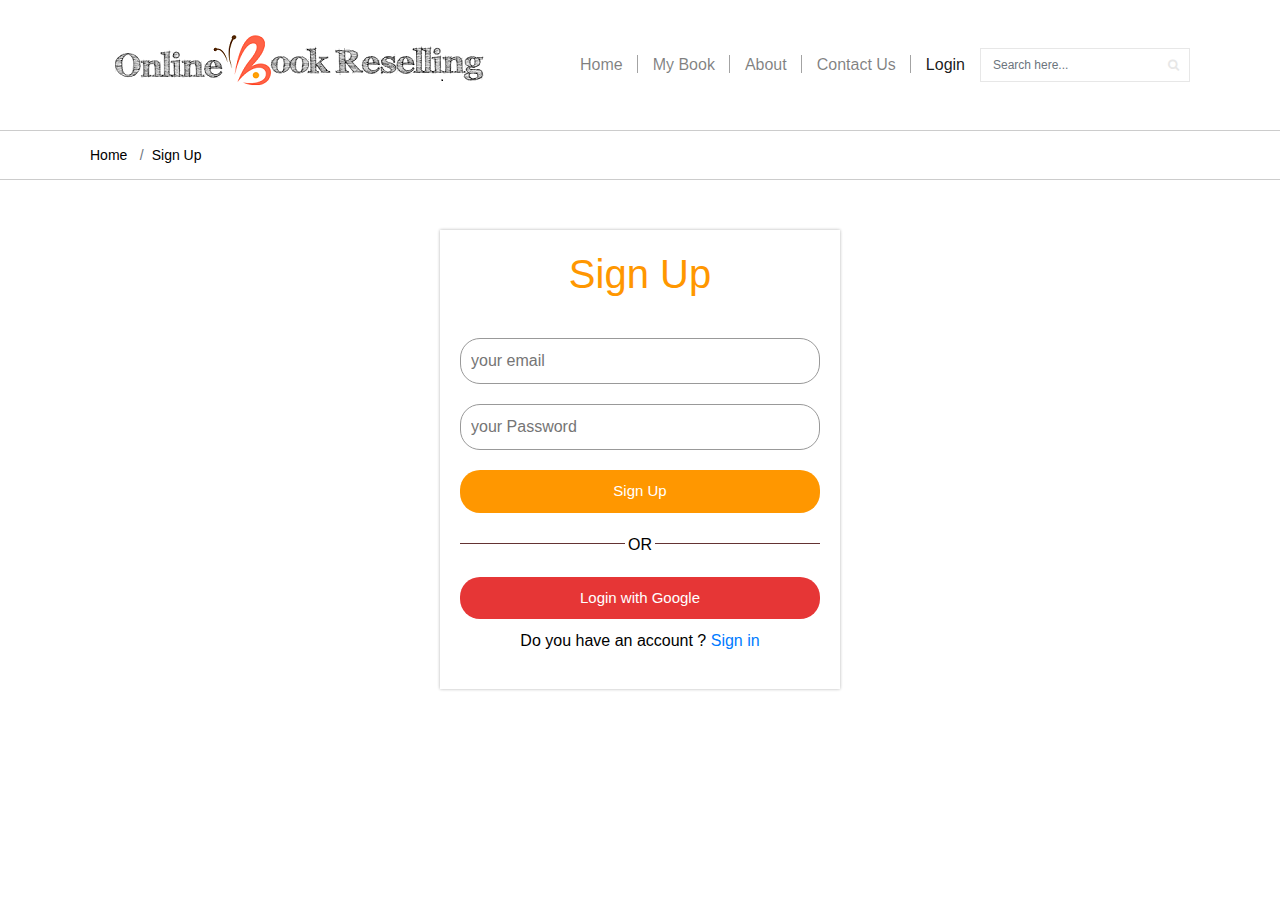
==== signup.html @ 9cd04264 "first commit" ====
<!DOCTYPE html>
<html lang="en">

<head>
    <meta charset="UTF-8">
    <title>Book Store</title>
    <meta name="viewport" content="width=device-width, initial-scale=1">
    <meta name="theme-color" content="#03a6f3">
    <link rel="stylesheet" href="css/bootstrap.min.css">
    <link href="https://fonts.googleapis.com/css?family=Montserrat:200,300,400,500,600,700,800,900" rel="stylesheet">
    <link rel="stylesheet" href="https://cdnjs.cloudflare.com/ajax/libs/font-awesome/4.7.0/css/font-awesome.min.css">
    <link rel="stylesheet" type="text/css" href="css/owl.carousel.min.css">
    <link rel="stylesheet" href="css/styles.css">
    <link rel="stylesheet" href="css/signup.css">

</head>

<body>
    <header>
        <div class="main-menu">
            <div class="container">
                <nav class="navbar navbar-expand-lg navbar-light">
                    <a class="navbar-brand" href="index.html"><img src="images/logo.png" alt="logo"></a>
                    <button class="navbar-toggler" type="button" data-toggle="collapse" data-target="#navbarSupportedContent" aria-controls="navbarSupportedContent" aria-expanded="false" aria-label="Toggle navigation">
                        <span class="navbar-toggler-icon"></span>
                    </button>
                    <div class="collapse navbar-collapse" id="navbarSupportedContent">
                        <ul class="navbar-nav ml-auto">
                            <li class="navbar-item ">
                                <a href="index.html" class="nav-link">Home</a>
                            </li>
                            <li class="navbar-item">
                                <a href="mybook.html" class="nav-link">My Book</a>
                            </li>
                            <li class="navbar-item">
                                <a href="about.html" class="nav-link">About</a>
                            </li>
                            <li class="navbar-item">
                                <a href="contact.html" class="nav-link">Contact Us</a>
                            </li>
                            <li class="navbar-item active">
                                <a href="login.html" class="nav-link">Login</a>
                            </li>
                        </ul>
                        <form class="form-inline my-2 my-lg-0">
                            <input class="form-control mr-sm-2" type="search" placeholder="Search here..." aria-label="Search">
                            <span class="fa fa-search"></span>
                        </form>
                    </div>
                </nav>
            </div>
        </div>
    </header>

    <div class="breadcrumb">
        <div class="container">
            <a class="breadcrumb-item" href="index.html">Home</a>
            <span class="breadcrumb-item active">Sign Up</span>
        </div>
    </div>
    


    <div class="signupform">
        <h1>Sign Up</h1>
        <form>
            <input type="email" class="input-box" placeholder="your email">
            <input type="password" class="input-box" placeholder="your Password">            
         
            <button type="button" class="signupbtn">Sign Up</button>
            <hr>
            <p class="or">OR</p>
            <button type="button" class="signupbtngg">Login with Google</button>
            <p>Do you have an account ? <a href="login.html">Sign in
            </a></p>       
        </form>
    </div>



    
    <script src="js/jquery.min.js"></script>
    <script src="js/bootstrap.min.js"></script>
    <script type="text/javascript" src="js/owl.carousel.min.js"></script>
    <script src="js/custom.js"></script>
</body>

</html>
---- css/styles.css ----
/*
	Book Store Sass Theme
	Author: Vinay Reddy
	version: 0.0.1
*/
/* BASE */
/* Font family */
/* color */
/* Font size */
/* mixin */
body {
  margin: 0px;
  padding: 0px;
  font-family: 'Montserrat', sans-serif;
  color: #000;
  float: left;
  width: 100%;
}

* {
  -webkit-box-sizing: border-box;
  -moz-box-sizing: border-box;
  box-sizing: border-box;
}

*:before,
*:after {
  -webkit-box-sizing: border-box;
  -moz-box-sizing: border-box;
  box-sizing: border-box;
}

h1,
h2,
h3,
h4,
h5,
h6,
ul {
  margin: 0px;
  padding: 0px;
}

input {
  font-family: 'Raleway', sans-serif;
  outline: 0;
}

textarea {
  font-family: 'Raleway', sans-serif;
  outline: 0;
}

.btn {
  background: #ff9700;
  opacity: 1;
  color: #fff;
  text-transform: uppercase;
  padding: 15px 20px 11px;
  font-size: 14px;
  font-weight: 500;
  letter-spacing: 0.4px;
  border: 2px solid #ff9700;
  border-radius: 2px;
}

.btn:hover {
  background: #fff;
  color: #ff9700;
}

.container {
  width: 1200px;
  padding: 0 50px;
  max-width: 1200px;
}

section {
  float: left;
  width: 100%;
}

.gray-btn {
  background: #ccc;
  border: 2px solid #ccc;
  font-size: 16px;
  font-weight: 300;
}

.gray-btn:hover {
  background: #fff;
  color: #ccc;
}

.blue-btn {
  background: #0072bc;
  border: 2px solid #0072bc;
  font-size: 16px;
  font-weight: 300;
}

.blue-btn:hover {
  background: #fff;
  color: #0072bc;
}

.black {
  background: #252525;
  border: 2px solid #252525;
}

.black:hover {
  background: transparent;
  color: #252525;
}

img {
  max-width: 100%;
}

/* modules */
/* layouts */
header .header-top {
  background: #fcba68;
  color: #fff;
  padding: 7px 0 7px;
}

header .header-top .web-url {
  font-size: 12px;
  border-bottom: 1px solid;
  color: #fff;
  line-height: 11px;
  display: inline-block;
  font-style: italic;
}

header .header-top .web-url:hover {
  text-decoration: none;
  border: 0;
}

header .header-top h5 {
  font-size: 16px;
  font-weight: 300;
}

header .header-top .ph-number {
  float: right;
}

header .header-top .row {
  align-items: center;
}

header .main-menu {
  padding: 40px 0;
}

header .main-menu .navbar {
  padding: 0;
}

header .main-menu .navbar-brand {
  padding: 0;
  margin-top: -10px;
}

header .main-menu .navbar-brand {}

header .main-menu .navbar-light .navbar-nav .navbar-item {
  padding: 0 15px;
  position: relative;
}

header .main-menu .navbar-light .navbar-nav .navbar-item:after {
  content: '';
  width: 1px;
  height: 18px;
  float: right;
  background: #a3a3a3;
  position: absolute;
  right: 0;
  top: 2px;
}

header .main-menu .navbar-light .navbar-nav .navbar-item:last-child:after {
  display: none;
}

header .main-menu .navbar-light .navbar-nav .navbar-item.active {
  color: #000;
}

header .main-menu .navbar-light .navbar-nav .navbar-item.active:after {
  background: #000;
}

header .main-menu .navbar-light .navbar-nav .nav-link {
  padding: 0;
  font-weight: 300;
}

header .main-menu .form-inline {
  border: 1px solid #e7e7e7;
  padding-right: 10px;
}

header .main-menu .form-inline input {
  border: 0;
  font-size: 12px;
  height: 32px;
  outline: 0;
}

header .main-menu .form-inline input:focus {
  outline: 0;
  box-shadow: none;
}

header .main-menu .form-inline .fa {
  color: #e7e7e7;
  font-size: 12px;
}

header .cart {
  padding: 0 10px;
  margin-right: 10px;
  position: relative;
  margin-top: 2px !important;
}

header .cart .quntity {
  font-size: 9px;
  position: absolute;
  top: -3px;
  right: 0;
  background: red;
  width: 15px;
  height: 15px;
  border-radius: 50%;
  text-align: center;
  color: #fff;
  padding: 1px 0;
}

.slider {
  float: left;
  width: 100%;
  margin-bottom: 50px;
}

.slider .slide {
  position: relative;
}

.slider .slide .content {
  position: absolute;
  top: 0;
  width: 100%;
  background: rgba(0, 0, 0, 0.3);
  height: 100%;
  color: #fff;
  text-align: center;
  display: flex;
  align-items: center;
}

.slider .slide .content .title {
  margin: 0 auto;
  text-align: center;
  width: 100%;
}

.slider .slide .content .title h3 {
  font-size: 30px;
  text-transform: uppercase;
  font-weight: 300;
  margin-bottom: 15px;
}

.slider .slide .content .title h5 {
  font-size: 24px;
  text-transform: uppercase;
  font-weight: 300;
  margin-bottom: 40px;
}

.slider .owl-dots {
  position: absolute;
  bottom: 30px;
  width: 100%;
  text-align: center;
}

.slider button.owl-dot {
  width: 10px;
  height: 10px;
  background: #fff;
  border-radius: 50%;
  margin: 0 5px;
}

.slider button.owl-dot.active {
  background: #ff9700;
}

.recomended-sec {
  text-align: center;
  margin-bottom: 80px;
}

.recomended-sec h2 {
  display: inline-block;
  font-size: 30px;
  padding: 0 15px;
  background: #fff;
  padding: 0 15px;
  position: relative;
  text-transform: uppercase;
  color: #363636;
}

.recomended-sec hr {
  margin: 0;
  margin-top: -20px;
  border-top: 1px solid #999999;
}

.recomended-sec .title {
  margin-bottom: 70px;
}

.recomended-sec .item {
  border: 1px solid #d5d5d5;
  padding: 36px 10px;
  cursor: pointer;
  position: relative;
}

.recomended-sec .item img {
  margin-bottom: 15px;
  max-width: 100%;
}

.recomended-sec .item h3 {
  font-size: 16px;
  text-transform: uppercase;
  font-weight: 300;
  margin-bottom: 10px;
  height: 22px;
  overflow: hidden;
  text-overflow: ellipsis;
}

.recomended-sec .item h6 {
  font-size: 12px;
}

.recomended-sec .item h6 span {
  color: #ff0000;
}

.recomended-sec .item h6 a {
  color: #000;
  border-bottom: 1px solid #d5d5d5;
  padding-bottom: 1px;
}

.recomended-sec .item h6 a:hover {
  text-decoration: none;
  border-bottom: 0;
  color: #ff9700;
}

.recomended-sec .item .hover {
  position: absolute;
  background: rgba(204, 204, 204, 0.7);
  visibility: hidden;
  width: 100%;
  height: 100%;
  top: 0;
  left: 0;
  vertical-align: middle;
  align-items: center;
  display: flex;
  transition: all .4s ease;
  opacity: 0;
}

.recomended-sec .item .hover span {
  margin: 0 auto;
  font-size: 50px;
  margin-top: 40px;
  transition: all 0.4s;
}

.recomended-sec .item .hover a {
  width: 100%;
  height: 100%;
  align-items: center;
  display: flex;
  color: #000;
}

.recomended-sec .item:hover .hover {
  visibility: visible;
  opacity: 1;
}

.recomended-sec .item:hover span {
  margin-top: 0;
}

.recomended-sec .item .sale {
  background: #f9372c;
  padding: 10px 24px;
  position: absolute;
  top: 0;
  left: 0;
  text-transform: uppercase;
  color: #fff;
}

.about-sec {
  margin-bottom: 80px;
  background: #f7f4f0;
  float: left;
  width: 100%;
}

.about-sec .about-img {
  float: left;
  width: 40%;
}

.about-sec .about-img figure {
  height: 550px;
  width: 100%;
  background-position: center bottom !important;
  margin-bottom: 0;
}

.about-sec .about-content {
  max-width: 600px;
  float: left;
  padding: 60px 0;
  padding-left: 60px;
}

.about-sec .about-content h2 {
  text-transform: uppercase;
  font-size: 30px;
  font-weight: 400;
  margin-bottom: 25px;
}

.about-sec .about-content p {
  font-size: 16px;
  line-height: 28px;
  margin-bottom: 30px;
}

.about-sec .about-content .btn-sec {
  margin-top: 58px;
}

.about-sec .about-content .btn-sec .btn {
  margin-right: 10px;
}

.about-sec .about-content .btn-sec .black {
  background: #252525;
  border: 2px solid #252525;
}

.about-sec .about-content .btn-sec .black:hover {
  background: transparent;
  color: #252525;
}

.recent-book-sec {
  text-align: center;
  margin-bottom: 130px;
}

.recent-book-sec h2 {
  display: inline-block;
  padding: 0 15px;
  background: #fff;
  padding: 0 15px;
  position: relative;
  font-size: 30px;
  text-transform: uppercase;
  color: #363636;
}

.recent-book-sec hr {
  margin: 0;
  margin-top: -20px;
  border-top: 1px solid #999999;
}

.recent-book-sec .title {
  margin-bottom: 80px;
}

.recent-book-sec .item {
  text-align: left;
  margin-bottom: 45px;
}

.recent-book-sec .item img {
  margin-bottom: 15px;
  max-width: 100%;
  cursor: pointer;
}

.recent-book-sec .item img:hover+h3 {
  text-decoration: underline;
}

.recent-book-sec .item h3 {
  font-size: 16px;
  line-height: 22px;
  font-weight: 300;
  margin-bottom: 10px;
}

.recent-book-sec .item h3 a {
  color: inherit;
}

.recent-book-sec .item h6 {
  font-size: 12px;
}

.recent-book-sec .item h6 span {
  color: #ff0000;
}

.recent-book-sec .item h6 a {
  color: #000;
  border-bottom: 1px solid #d5d5d5;
  padding-bottom: 1px;
}

.recent-book-sec .item h6 a:hover {
  text-decoration: none;
  border-bottom: 0;
  color: #ff9700;
}

.recent-book-sec .row {
  margin: 0 -30px;
}

.recent-book-sec .row .col-lg-2 {
  padding: 0 30px;
  -ms-flex: 20%;
  flex: 20%;
  max-width: 20%;
}

.recent-book-sec .btn-sec {
  margin-top: 20px;
}

.features-sec {
  margin-bottom: 100px;
}

.features-sec ul li {
  text-align: center;
  padding: 0 20px 60px;
  border: 1px solid #cacaca;
  float: left;
  width: 33.333%;
  list-style: none;
  border-left: 0;
}

.features-sec ul li:first-child {
  border-left: 1px solid #cacaca;
}

.features-sec ul li span.icon {
  width: 65px;
  height: 65px;
  border: 1px solid #cbcbcb;
  display: block;
  border-radius: 50%;
  margin-top: -33px;
  margin: 0 auto;
  margin-top: -33px;
  background: #fff;
  font-size: 22px;
  vertical-align: middle;
  padding: 15px 0;
  color: #ffaf00;
  margin-bottom: 30px;
}

.features-sec ul li span.icon.return {
  color: #00aeef;
}

.features-sec ul li span.icon.chat {
  color: #00a99d;
}

.features-sec ul li h3 {
  font-size: 24px;
  font-weight: 400;
  margin-bottom: 8px;
}

.features-sec ul li h5 {
  font-size: 16px;
  font-weight: 300;
  margin-bottom: 20px;
}

.features-sec ul li h6 {
  font-size: 14px;
  font-weight: 300;
  line-height: 24px;
  opacity: 0.7;
}

.offers-sec {
  padding: 90px 0;
  background-position: center !important;
  background-size: cover !important;
  position: relative;
}

.offers-sec .detail {
  background: #fff;
  padding: 60px 44px;
  position: relative;
}

.offers-sec .detail h3 {
  font-size: 24px;
  font-weight: 400;
  margin-bottom: 8px;
}

.offers-sec .detail h6 {
  font-size: 16px;
  font-weight: 300;
  padding-right: 28px;
  line-height: 28px;
  margin-bottom: 30px;
}

.offers-sec .detail .icon-point {
  position: absolute;
  bottom: 0;
  right: 0;
  opacity: 0.3;
  padding-bottom: 10px;
}

.offers-sec .detail .icon-point.amount {
  opacity: 1;
  padding: 10px 10px;
}

.offers-sec .row {
  margin: 0 -40px;
}

.offers-sec .row .col-md-6 {
  padding: 0 40px;
}

.offers-sec .cover {
  position: absolute;
  width: 100%;
  height: 100%;
  background: rgba(0, 0, 0, 0.7);
  top: 0;
}

.testimonial-sec {
  padding: 80px 0;
  position: relative;
}

.testimonial-sec .item {
  text-align: center;
  padding: 0 140px 100px;
}

.testimonial-sec .item h3 {
  font-size: 34px;
  font-weight: 200;
  line-height: 50px;
  margin-bottom: 40px;
}

.testimonial-sec .item .author {
  font-size: 20px;
  font-weight: 500;
}

.testimonial-sec .item .country {
  font-size: 20px;
  font-weight: 300;
}

.testimonial-sec .owl-dots {
  position: absolute;
  bottom: 30px;
  width: 100%;
  text-align: center;
}

.testimonial-sec button.owl-dot {
  width: 10px;
  height: 10px;
  background: #cdcdcd;
  border-radius: 50%;
  margin: 0 5px;
  trnsition: all 0.3s;
}

.testimonial-sec button.owl-dot.active {
  background: #ff9700;
  transform: scale(1.6);
}

.testimonial-sec .left-quote {
  position: absolute;
  top: 0;
  left: 40px;
}

.testimonial-sec .right-quote {
  position: absolute;
  bottom: 0;
  right: 50px;
}

@media only screen and (max-width: 1024px) {
  header .cart .quntity {
    font-size: 10px;
  }

  .container {
    width: 100%;
    padding: 0 20px;
    max-width: 100%;
  }

  .recent-book-sec .row {
    margin: 0 -20px;
  }

  .recent-book-sec .row .col-lg-2 {
    padding: 0 20px;
  }

  .recent-book-sec .row {
    margin: 0 -20px;
  }

  .recent-book-sec .row .col-md-2 {
    padding: 0 20px;
  }

  .offers-sec .row {
    margin: 0 -20px;
  }

  .offers-sec .row .col-md-6 {
    padding: 0 20px;
  }

  .about-sec .about-content {
    max-width: 580px;
    padding-left: 40px;
  }

  .offers-sec .detail h3 {
    font-size: 22px;
  }

  .testimonial-sec .item h3 {
    font-size: 30px;
    line-height: 46px;
  }
}

@media only screen and (max-width: 800px) {
  header .header-top h5 {
    font-size: 12px;
  }

  header .header-top .ph-number {
    font-size: 12px;
  }

  header .main-menu {
    padding: 20px 0;
  }

  header .main-menu .navbar-light .navbar-nav .navbar-item {
    padding: 0;
    margin-bottom: 10px;
  }

  header .main-menu .navbar-light .navbar-nav .navbar-item:after {
    display: none;
  }

  header .cart {
    max-width: 34px;
  }

  header .main-menu .form-inline {
    max-width: 200px;
  }

  .recomended-sec h2 {
    font-size: 26px;
  }

  .recomended-sec hr {
    margin-top: -15px;
  }

  .recomended-sec .item {
    margin-bottom: 30px;
  }

  .recomended-sec {
    margin-bottom: 50px;
  }

  .recent-book-sec .row .col-lg-2 {
    -ms-flex: 25%;
    flex: 25%;
    max-width: 25%;
  }

  .about-sec .about-content {
    max-width: 440px;
    padding: 40px 0 40px 25px;
  }

  .offers-sec .detail {
    padding: 45px 34px;
  }

  .offers-sec .detail h6 {
    padding-right: 0;
  }

  .testimonial-sec {
    padding: 80px 0 60px;
  }

  .testimonial-sec .item {
    padding: 0 50px 80px;
  }

  .testimonial-sec .item h3 {
    font-size: 26px;
    line-height: 42px;
  }

  header .main-menu .form-inline input {
    width: 170px;
    height: 38px;
  }

  .offers-sec .detail .icon-point {
    display: none;
  }
}

@media only screen and (max-width: 640px) {
  header .header-top .ph-number {
    float: initial;
  }

  header .navbar-nav {
    padding-top: 10px;
  }

  .slider .slide .content .title {
    padding: 0 10px;
  }

  .slider .slide .content .title h3 {
    font-size: 24px;
  }

  .slider .slide .content .title h5 {
    font-size: 14px;
    margin-bottom: 24px;
  }

  .btn {
    padding: 10px 15px 9px;
  }

  .slider .owl-dots {
    bottom: 10px;
  }

  .about-sec {
    padding-bottom: 60px;
  }

  .about-sec .about-content {
    max-width: 100%;
    padding: 0 20px;
  }

  .about-sec .about-img {
    width: 100%;
    margin-bottom: 30px;
  }

  .about-sec .about-content h2 {
    font-size: 24px;
    margin-bottom: 15px;
  }

  .about-sec .about-content p {
    margin-bottom: 20px;
  }

  .about-sec .about-content .btn-sec {
    margin-top: 34px;
  }

  .recent-book-sec .row {
    margin: 0 -15px;
  }

  .features-sec ul li {
    padding: 0 10px 40px;
  }

  .features-sec ul li h3 {
    font-size: 20px;
  }

  .offers-sec .detail {
    margin-bottom: 20px;
  }

  .recent-book-sec .row .col-lg-2 {
    -ms-flex: 50%;
    flex: 50%;
    max-width: 50%;
  }
}

@media only screen and (max-width: 480px) {
  .container {
    padding: 0 15px;
  }

  .offers-sec .row {
    margin: 0 -15px;
  }

  .offers-sec .row .col-md-6 {
    padding: 0 15px;
  }

  .slider .slide .content .title h3 {
    font-size: 22px;
  }

  .slider .slide .content .title h5 {
    font-size: 12px;
  }

  .recomended-sec .title {
    margin-bottom: 40px;
  }

  .recomended-sec h2 {
    font-size: 22px;
  }

  .recent-book-sec h2 {
    font-size: 22px;
  }

  .features-sec ul li {
    width: 100%;
    margin-bottom: 60px;
  }

  .features-sec ul li:last-child {
    margin-bottom: 0;
  }

  .features-sec ul li {
    border: 1px solid #cacaca;
  }

  .offers-sec .detail {
    padding: 40px 24px;
  }

  .offers-sec {
    padding: 80px 0 60px;
  }

  .testimonial-sec {
    padding: 60px 0 40px;
  }

  .testimonial-sec .item h3 {
    font-size: 20px;
    line-height: 32px;
  }

  .testimonial-sec .item {
    padding: 0 20px 80px;
  }

  .testimonial-sec .left-quote {
    left: 0px;
  }

  .testimonial-sec .right-quote {
    right: 0px;
  }

  .recent-book-sec .row .col-lg-2 {
    padding: 0 15px;
  }

  .recent-book-sec .row {
    margin: 0 -15px;
  }
}

@media only screen and (max-width: 320px) {
  .slider .owl-dots {
    bottom: -5px;
  }
}

.breadcrumb {
  background: transparent;
  border: 1px solid #ccc;
  border-left: 0;
  border-right: 0;
  margin-bottom: 50px;
  border-radius: 0;
}

.breadcrumb a {
  font-weight: 200;
  color: #000;
  font-size: 14px;
}

.breadcrumb .breadcrumb-item.active {
  color: #000;
  font-size: 14px;
  font-weight: 300;
}

.about-sec h1 {
  font-size: 30px;
  font-weight: 500;
  margin-bottom: 32px;
  text-transform: uppercase;
  color: #363636;
}

.about-sec img {
  float: left;
  margin: 0 50px 50px 0;
}

.about-sec p {
  font-size: 16px;
  font-weight: 200;
  line-height: 30px;
  margin-bottom: 25px;
}

.about-sec .img-sec {
  clear: both;
  float: left;
  width: 100%;
}

.static h1 {
  font-size: 30px;
  font-weight: 500;
  margin-bottom: 32px;
  text-transform: uppercase;
  color: #363636;
}

.static p {
  font-size: 16px;
  font-weight: 200;
  line-height: 30px;
  margin-bottom: 25px;
}

.static .img-sec {
  clear: both;
  float: left;
  width: 100%;
}

.static .form {
  margin-top: 50px;
  margin-bottom: 100px;
}

.static .form input {
  width: 100%;
  height: 50px;
  padding-left: 20px;
  margin-bottom: 35px;
}

.static .form .btn {
  padding: 12px 60px 10px;
  float: left;
  font-weight: 300;
}

.static .form h5 {
  float: left;
  line-height: 50px;
  padding-left: 15px;
  font-weight: 300;
  text-transform: uppercase;
  font-size: 16px;
}

.static .form h5 a {
  font-weight: 600;
  color: #fc4733;
  border-bottom: 1px solid;
}

.static .form h5 a:hover {
  text-decoration: none;
}

.static .form .required-star {
  position: absolute;
  top: -5px;
  right: 3px;
  font-size: 20px;
  color: red;
}

.static h3 {
  margin-bottom: 10px;
  font-size: 20px;
  opacity: 0.7;
}

.static h2 {
  font-size: 30px;
  font-weight: 500;
  margin-bottom: 32px;
  text-transform: uppercase;
  color: #363636;
}

.static .recomended-sec {
  margin-bottom: 100px;
}

.static .recomended-sec img {
  float: initial;
  margin: 0;
  margin-bottom: 15px;
}

.static .recomended-sec img h3 {
  opacity: 1;
}

.static .recent-book-sec {
  margin-bottom: 100px;
}

.static .recent-book-sec img {
  float: initial;
  margin: 0;
  margin-bottom: 15px;
}

.static .recent-book-sec img h3 {
  opacity: 1;
}

.static .recent-book-sec .col-md-3 {
  -ms-flex: 0 0 20%;
  flex: 0 0 20%;
  max-width: 20%;
  padding: 0 30px;
}

.static strong {
  opacity: 0.7;
  font-weight: 600;
}

.static ul {
  list-style: none;
}

.static ul li {
  line-height: 30px;
  font-weight: 200;
}

.static.about-sec {
  background: transparent;
}

@media only screen and (max-width: 800px) {
  .static h2 {
    font-size: 24px;
  }

  .static .recent-book-sec .col-md-3 {
    padding: 0 20px;
    -ms-flex: 0 0 25%;
    flex: 0 0 25%;
    max-width: 25%;
  }
}

@media only screen and (max-width: 640px) {
  .about-sec h1 {
    font-size: 26px;
    margin-bottom: 22px;
  }

  .about-sec img {
    margin: 0 0px 30px 0;
  }

  .static .form {
    margin-bottom: 0px;
  }

  .static .form h5 {
    padding-left: 0;
    font-size: 14px;
  }

  .recent-book-sec .row {
    margin: 0 -20px;
  }

  .static .recent-book-sec .row {
    margin: 0 -15px;
  }

  .static .recent-book-sec .col-md-3 {
    padding: 0 15px;
    -ms-flex: 0 0 50%;
    flex: 0 0 50%;
    max-width: 50%;
  }

  .static.about-sec {
    padding-bottom: 00px;
    margin-bottom: 0;
  }

  .static .recomended-sec {
    margin-bottom: 50px;
  }
}

@media only screen and (max-width: 480px) {
  .recent-book-sec .row {
    margin: 0 -15px;
  }
}

.product-sec {
  margin-bottom: 100px;
}

.product-sec h1 {
  font-size: 36px;
  font-weight: 500;
  margin-bottom: 40px;
  text-transform: uppercase;
  color: #363636;
}

.product-sec #myCarousel .list-inline {
  white-space: nowrap;
}

.product-sec #myCarousel .carousel-indicators {
  /* position: static; */
  left: initial;
  width: initial;
  margin-left: initial;
  position: absolute;
  top: 0;
  right: 0;
  left: initial;
  bottom: inherit;
  display: block;
  margin-right: 0;
  width: 115px;
}

.product-sec #myCarousel .carousel-indicators>li {
  width: 100%;
  margin-left: 0;
  height: initial;
  text-indent: initial;
  display: block;
  margin-bottom: 12px;
}

.product-sec #myCarousel .carousel-indicators>li.active img {
  opacity: 0.7;
  outline: 1px solid #ff0000;
}

.product-sec #myCarousel .carousel-indicators>li img {
  cursor: pointer;
}

.product-sec .carousel-inner {
  width: 360px;
  float: left;
  margin-right: 15px;
}

.product-sec .slider-sec {
  -webkit-box-flex: 0;
  -ms-flex: 0 0 520px;
  flex: 0 0 520px;
  max-width: 520px;
}

.product-sec .slider-content p {
  font-size: 16px;
  font-weight: 200;
  line-height: 30px;
  margin-bottom: 25px;
}

.product-sec .slider-content ul {
  list-style: none;
  width: 320px;
  margin-bottom: 40px;
  float: left;
}

.product-sec .slider-content ul li {
  margin-bottom: 10px;
  float: left;
  width: 100%;
}

.product-sec .slider-content ul li span {
  width: 180px;
  font-weight: 300;
  display: inline-block;
  float: left;
}

.product-sec .slider-content ul li span.price {
  padding-left: 20px;
  font-weight: 600;
  text-decoration: line-through;
  width: 100px;
}

.product-sec .slider-content ul li span.final {
  font-size: 24px;
  text-decoration: none;
  color: #ff0000;
  line-height: 24px;
}

.product-sec .slider-content ul li span.clm {
  width: 5px;
}

.product-sec .slider-content ul li span.save-cost {
  text-align: right;
  width: 100%;
  font-weight: 600;
  font-style: italic;
  font-size: 14px;
}

.product-sec .btn-sec {
  width: 100%;
  clear: both;
}

.product-sec .btn-sec .btn {
  margin-right: 15px;
}

.related-books h2 {
  font-size: 36px;
  font-weight: 500;
  margin-bottom: 40px;
  text-transform: uppercase;
  color: #363636;
}

@media only screen and (max-width: 1024px) {
  .slider-content {
    -ms-flex: 0 0 450px;
    flex: 0 0 450px;
    max-width: 450px;
  }

  .product-sec h1 {
    font-size: 28px;
  }

  .related-books h2 {
    font-size: 28px;
  }
}

@media only screen and (max-width: 800px) {
  .product-sec .slider-sec {
    margin-bottom: 30px;
  }

  .slider-content {
    -ms-flex: 0 0 100%;
    flex: 0 0 100%;
    max-width: 100%;
  }
}

@media only screen and (max-width: 640px) {
  .product-sec .slider-sec {
    -ms-flex: 0 0 100%;
    flex: 0 0 100%;
    max-width: 100%;
  }

  .product-sec .carousel-inner {
    max-width: 100%;
    margin-bottom: 20px;
  }

  .product-sec #myCarousel .carousel-indicators {
    position: initial;
    float: left;
    width: 100%;
    margin: 0 -5px;
  }

  .product-sec #myCarousel .carousel-indicators>li {
    width: 33.33%;
    margin-left: 0;
    display: block;
    float: left;
    margin: 0;
    padding: 0 5px;
  }

  .product-sec h1 {
    font-size: 24px;
  }

  .related-books h2 {
    font-size: 24px;
  }
}

footer {
  background: #f0f0f0;
  padding: 80px 0 0;
  width: 100%;
  float: left;
}

footer h4 {
  font-size: 24px;
  margin-bottom: 10px;
  font-weight: 300;
}

footer .address {
  margin-bottom: 50px;
}

footer .address h6 {
  color: #464646;
  line-height: 20px;
  margin-bottom: 20px;
  font-weight: 300;
  padding-right: 50px;
  line-height: 24px;
}

footer .timing h6 {
  color: #464646;
  font-size: 14px;
  margin-bottom: 10px;
  font-weight: 300;
}

footer ul li {
  margin-bottom: 5px;
  list-style: none;
}

footer ul li a {
  color: #464646;
  font-size: 12px;
}

footer .navigation {
  margin-bottom: 40px;
}

footer .form h3 {
  font-size: 24px;
  margin-bottom: 8px;
}

footer .form h6 {
  font-size: 16px;
  font-weight: 300;
  line-height: 24px;
  width: 90%;
  margin-bottom: 25px;
}

footer .form input {
  width: 100%;
  height: 42px;
  padding-left: 10px;
  font-size: 14px;
  margin-bottom: 20px;
  border: 0;
}

footer .form textarea {
  width: 100%;
  resize: none;
  height: 100px;
  border: 0;
  font-size: 14px;
  padding: 10px;
  margin-bottom: 10px;
}

footer .form .btn {
  font-weight: 300;
}

footer .copy-right {
  background: #000;
  color: #fff;
  padding: 25px 0;
  margin-top: 60px;
}

footer .copy-right h5 {
  font-size: 14px;
  font-weight: 300;
}

footer .copy-right .row {
  align-items: center;
}

footer .copy-right .share {
  text-align: right;
}

footer .copy-right .share span {
  padding: 0 5px;
  cursor: pointer;
}

footer .copy-right .share span:last-child {
  padding-right: 0;
}

footer .copy-right .share span:hover {
  color: #ff9700;
}

@media only screen and (max-width: 480px) {
  footer .timing {
    margin-bottom: 40px;
  }

  footer {
    padding: 60px 0 0;
  }

  footer .copy-right .share {
    text-align: left;
  }

  footer .copy-right .share {
    text-align: left;
    margin-top: 10px;
  }
}

/*# sourceMappingURL=styles.css.map */
---- css/signup.css ----
*{
    margin: 0;
    padding: 0;
    font-family: sans-serif;
}
.signupform{
    width: 400px;
    box-shadow: 0 0 3px 0 rgba(0, 0, 0, 0.3);
    background: #fff;
    padding: 20px;
    margin:2% auto;
    text-align: center;
}

.signupform h1{
    color:#ff9700 ;
    margin-bottom: 30px;
}

.input-box{
    border-radius: 20px;
    padding:10px;
    margin:10px 0 ;
    width: 100%;
    border: 1px solid #999;
    outline: none;
}
button{
    color: #fff;
    width: 100%;
    padding: 10px;
    border-radius: 20px;
    font-size: 15px;
    margin: 10px 0;
    border: none;
    outline: none;
    cursor: pointer;
}

.signupbtn{
    background-color: #ff9700;
}

.signupbtngg{
    background-color:rgb(230, 54, 54) ;
}
 a{
     text-decoration: none;
 }
 hr{
     margin-top: 20px;
     width: 100%;
     background: rgb(112, 57, 57);

 }
 .or{
     background: #fff;
     width: 30px;
     margin: -27px auto 10px;
 }
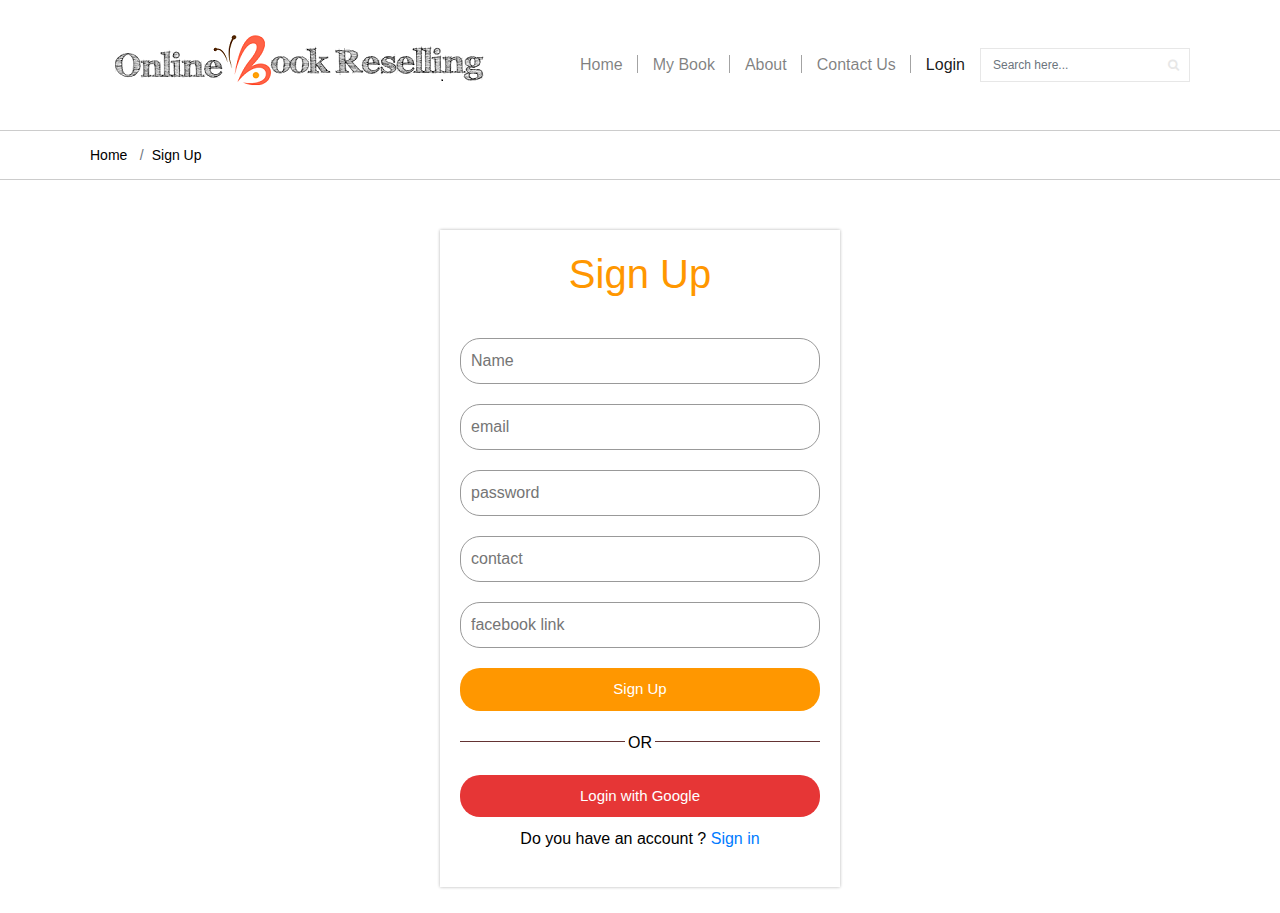
==== commit b3675e15: "2nd commit" ====
--- a/signup.html
+++ b/signup.html
@@ -64,8 +64,11 @@
     <div class="signupform">
         <h1>Sign Up</h1>
         <form>
-            <input type="email" class="input-box" placeholder="your email">
-            <input type="password" class="input-box" placeholder="your Password">            
+            <input type="text" class="input-box" placeholder="Name">
+            <input type="email" class="input-box" placeholder="email">            
+            <input type="password" class="input-box" placeholder="password">
+            <input type="text" class="input-box" placeholder="contact">
+            <input type="text" class="input-box" placeholder="facebook link">
          
             <button type="button" class="signupbtn">Sign Up</button>
             <hr>
